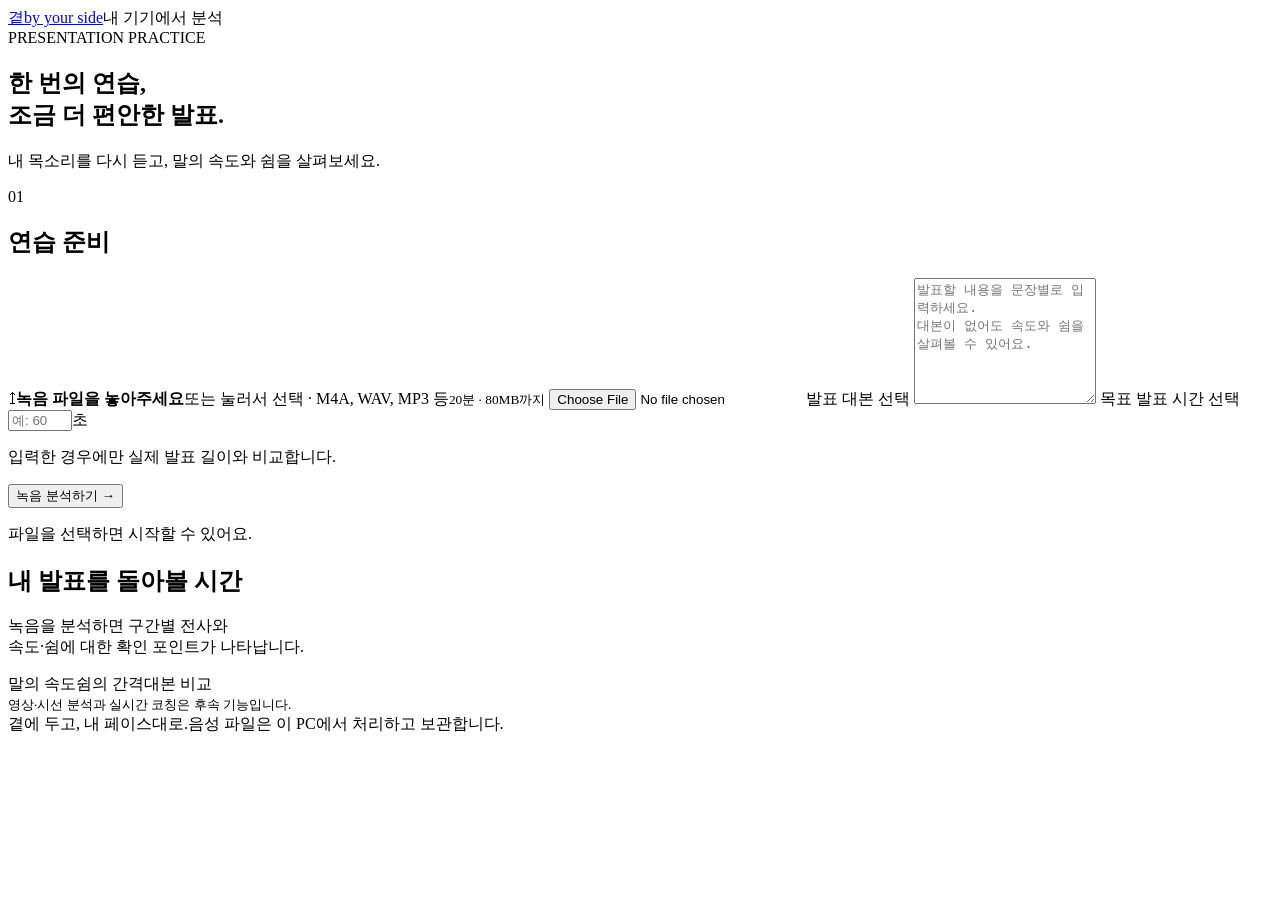
==== web/index.html @ 57f4d247 "feat: add local audio rehearsal review MVP" ====
<!doctype html>
<html lang="ko">
<head>
  <meta charset="utf-8"><meta name="viewport" content="width=device-width,initial-scale=1">
  <title>곁 · 발표 연습</title><link rel="stylesheet" href="/styles.css">
</head>
<body>
  <header class="topbar"><a class="brand" href="/">곁<span>by your side</span></a><span class="privacy"><i></i>내 기기에서 분석</span></header>
  <main>
    <section class="intro"><span class="eyebrow">PRESENTATION PRACTICE</span><h1>한 번의 연습,<br>조금 더 편안한 발표.</h1><p>내 목소리를 다시 듣고, 말의 속도와 쉼을 살펴보세요.</p></section>
    <section class="workspace">
      <aside class="setup card">
        <div class="section-title"><span class="step">01</span><h2>연습 준비</h2></div>
        <label class="dropzone" id="dropzone" for="audio-file"><span class="upload-icon">↥</span><strong id="file-label">녹음 파일을 놓아주세요</strong><span>또는 눌러서 선택 · M4A, WAV, MP3 등</span><small>20분 · 80MB까지</small></label>
        <input id="audio-file" class="file-input" type="file" accept="audio/*,.m4a,.webm" aria-label="녹음 파일 선택">
        <label class="field-label" for="script">발표 대본 <span>선택</span></label>
        <textarea id="script" rows="8" maxlength="12000" placeholder="발표할 내용을 문장별로 입력하세요.&#10;대본이 없어도 속도와 쉼을 살펴볼 수 있어요."></textarea>
        <label class="field-label" for="target">목표 발표 시간 <span>선택</span></label>
        <div class="duration-input"><input id="target" type="number" min="1" max="7200" step="1" placeholder="예: 60"><span>초</span></div>
        <p class="field-help">입력한 경우에만 실제 발표 길이와 비교합니다.</p>
        <button id="analyze" class="button primary" type="button">녹음 분석하기 <span>→</span></button>
        <button id="demo" class="button secondary" type="button" hidden>보내준 첫 녹음으로 살펴보기</button>
        <p id="status" class="status" role="status" aria-live="polite">파일을 선택하면 시작할 수 있어요.</p>
      </aside>
      <section class="results" aria-label="발표 분석 결과">
        <div id="empty" class="empty card"><div class="empty-wave" aria-hidden="true"><i></i><i></i><i></i><i></i><i></i><i></i><i></i></div><h2>내 발표를 돌아볼 시간</h2><p>녹음을 분석하면 구간별 전사와<br>속도·쉼에 대한 확인 포인트가 나타납니다.</p><div class="empty-tags"><span>말의 속도</span><span>쉼의 간격</span><span>대본 비교</span></div><small>영상·시선 분석과 실시간 코칭은 후속 기능입니다.</small></div>
        <div id="review" hidden>
          <div class="review-heading"><div><span class="eyebrow">YOUR REHEARSAL</span><h2 id="review-title">내 연습 기록</h2></div><a id="download" class="text-link">결과 저장 ↓</a></div>
          <div id="summary" class="stats"></div>
          <section class="player card"><div class="player-heading"><strong>다시 듣기</strong><span id="play-time">00:00</span></div><div id="timeline" class="timeline" aria-label="발화 구간"></div><audio id="player" controls preload="metadata"></audio><p>구간을 누르면 해당 위치부터 재생합니다.</p></section>
          <div id="warnings" class="warnings"></div>
          <div class="tabs" role="tablist"><button id="tab-transcript" class="selected" role="tab" aria-selected="true" aria-controls="transcript-panel">발화와 쉼</button><button id="tab-comparison" role="tab" aria-selected="false" aria-controls="comparison-panel">대본 비교</button></div>
          <section id="transcript-panel" role="tabpanel" aria-labelledby="tab-transcript"><div class="panel-intro"><p>전사가 다르면 직접 수정해 주세요.<br><small>수정한 글자로 속도를 다시 계산하며, 시간 경계는 그대로 유지합니다.</small></p><button id="save" class="button small">수정 반영</button></div><div id="segments"></div></section>
          <section id="comparison-panel" role="tabpanel" aria-labelledby="tab-comparison" hidden><p class="comparison-note">표현의 유사도를 비교한 결과입니다. ‘확인 필요’는 내용을 빠뜨렸다는 뜻이 아닙니다.</p><div id="comparisons"></div><button id="recompare" class="button secondary">왼쪽 대본·목표 시간으로 다시 비교</button></section>
          <details class="method"><summary>분석 기준과 현재 한계</summary><div id="methods"></div><p>종합 점수나 시선 평가는 제공하지 않습니다. 저장된 파일 분석 결과이며 실제 보드 성능이나 실시간 발표 속도를 나타내지 않습니다.</p></details>
        </div>
      </section>
    </section>
    <footer>곁에 두고, 내 페이스대로.<span>음성 파일은 이 PC에서 처리하고 보관합니다.</span></footer>
  </main>
  <script src="/app.js" defer></script>
</body>
</html>
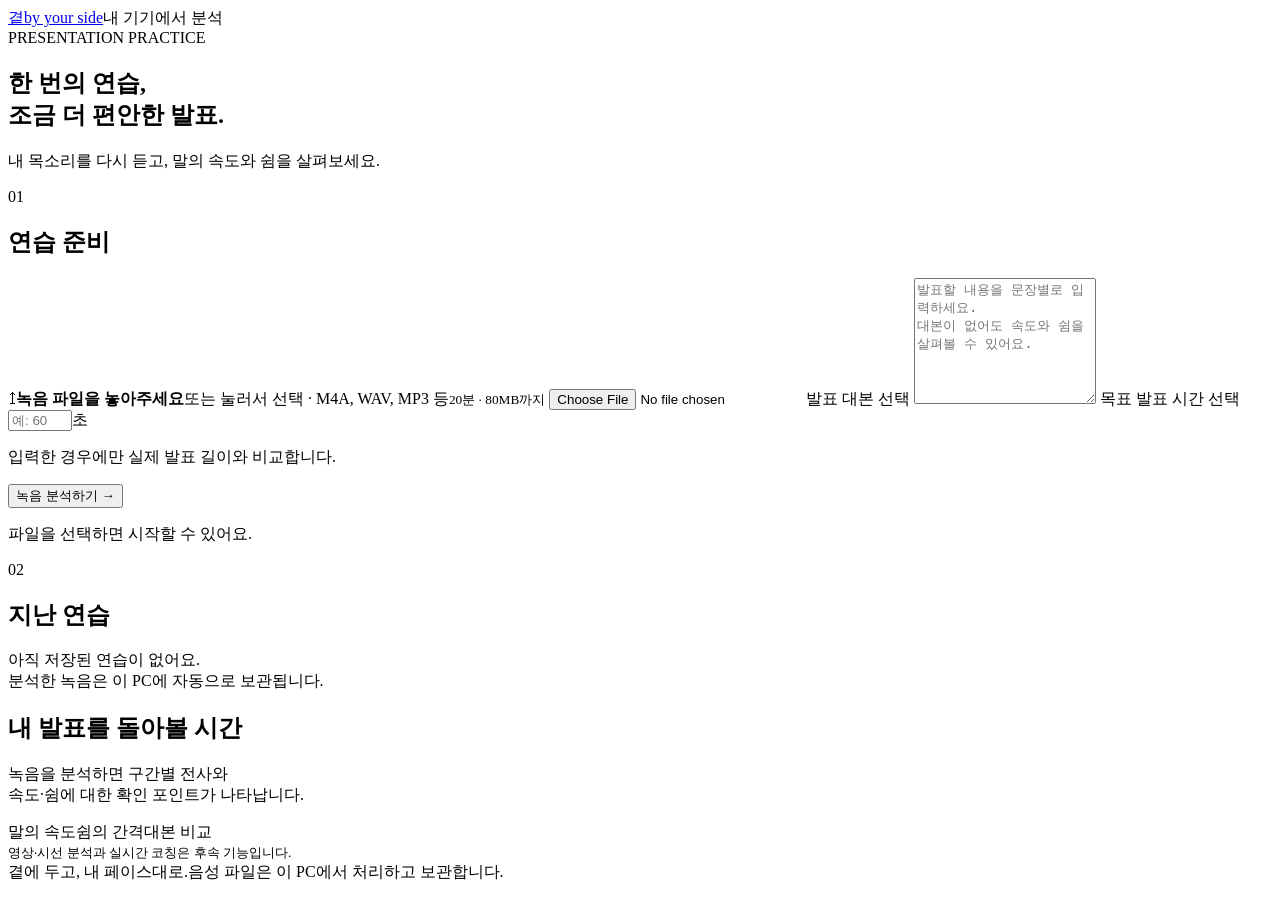
==== commit 7f4adaf4: "feat: add rehearsal history list with SQLite index - src/review_db.py: SQLite index (review, segment" ====
--- a/web/index.html
+++ b/web/index.html
@@ -9,6 +9,7 @@
   <main>
     <section class="intro"><span class="eyebrow">PRESENTATION PRACTICE</span><h1>한 번의 연습,<br>조금 더 편안한 발표.</h1><p>내 목소리를 다시 듣고, 말의 속도와 쉼을 살펴보세요.</p></section>
     <section class="workspace">
+      <div class="sidebar">
       <aside class="setup card">
         <div class="section-title"><span class="step">01</span><h2>연습 준비</h2></div>
         <label class="dropzone" id="dropzone" for="audio-file"><span class="upload-icon">↥</span><strong id="file-label">녹음 파일을 놓아주세요</strong><span>또는 눌러서 선택 · M4A, WAV, MP3 등</span><small>20분 · 80MB까지</small></label>
@@ -22,10 +23,16 @@
         <button id="demo" class="button secondary" type="button" hidden>보내준 첫 녹음으로 살펴보기</button>
         <p id="status" class="status" role="status" aria-live="polite">파일을 선택하면 시작할 수 있어요.</p>
       </aside>
+      <section class="history card" aria-labelledby="history-title">
+        <div class="section-title"><span class="step">02</span><h2 id="history-title">지난 연습</h2><span id="history-count" class="history-count"></span></div>
+        <ol id="history-list" class="history-list"></ol>
+        <p id="history-empty" class="history-empty">아직 저장된 연습이 없어요.<br>분석한 녹음은 이 PC에 자동으로 보관됩니다.</p>
+      </section>
+      </div>
       <section class="results" aria-label="발표 분석 결과">
         <div id="empty" class="empty card"><div class="empty-wave" aria-hidden="true"><i></i><i></i><i></i><i></i><i></i><i></i><i></i></div><h2>내 발표를 돌아볼 시간</h2><p>녹음을 분석하면 구간별 전사와<br>속도·쉼에 대한 확인 포인트가 나타납니다.</p><div class="empty-tags"><span>말의 속도</span><span>쉼의 간격</span><span>대본 비교</span></div><small>영상·시선 분석과 실시간 코칭은 후속 기능입니다.</small></div>
         <div id="review" hidden>
-          <div class="review-heading"><div><span class="eyebrow">YOUR REHEARSAL</span><h2 id="review-title">내 연습 기록</h2></div><a id="download" class="text-link">결과 저장 ↓</a></div>
+          <div class="review-heading"><div class="title-wrap"><span class="eyebrow">YOUR REHEARSAL</span><input id="review-title" class="title-input" maxlength="80" aria-label="연습 제목 (눌러서 바꾸기)" title="눌러서 제목 바꾸기"></div><a id="download" class="text-link">결과 저장 ↓</a></div>
           <div id="summary" class="stats"></div>
           <section class="player card"><div class="player-heading"><strong>다시 듣기</strong><span id="play-time">00:00</span></div><div id="timeline" class="timeline" aria-label="발화 구간"></div><audio id="player" controls preload="metadata"></audio><p>구간을 누르면 해당 위치부터 재생합니다.</p></section>
           <div id="warnings" class="warnings"></div>
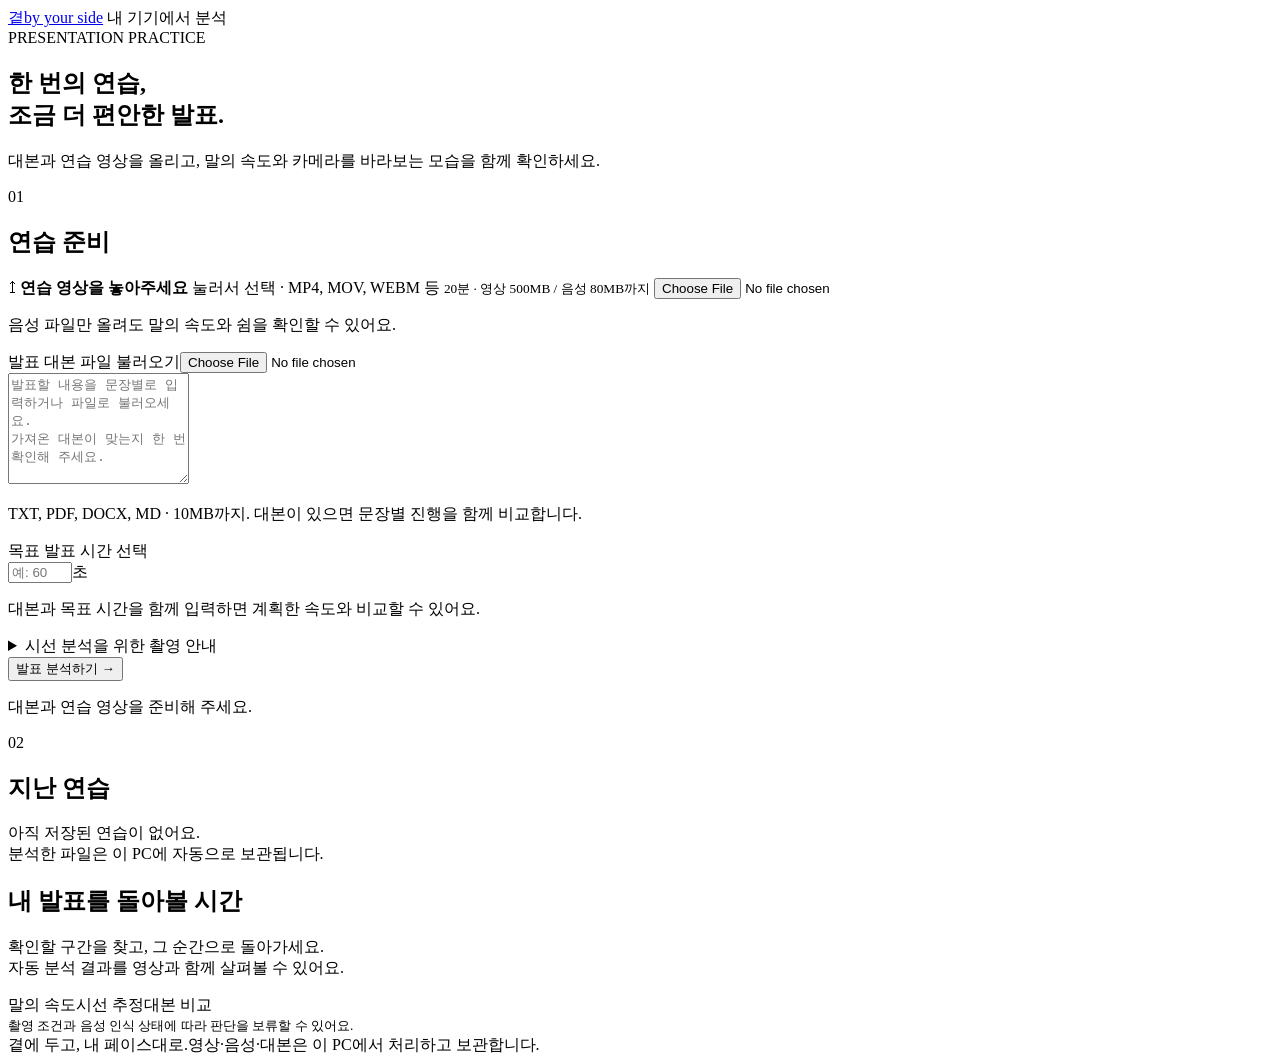
==== commit aeac5950: "feat: preserve video rehearsal review and week 6 presentation" ====
--- a/web/index.html
+++ b/web/index.html
@@ -1,49 +1,102 @@
 <!doctype html>
 <html lang="ko">
 <head>
-  <meta charset="utf-8"><meta name="viewport" content="width=device-width,initial-scale=1">
-  <title>곁 · 발표 연습</title><link rel="stylesheet" href="/styles.css">
+  <meta charset="utf-8">
+  <meta name="viewport" content="width=device-width, initial-scale=1">
+  <title>곁 · 발표 연습</title>
+  <link rel="stylesheet" href="/styles.css">
 </head>
 <body>
-  <header class="topbar"><a class="brand" href="/">곁<span>by your side</span></a><span class="privacy"><i></i>내 기기에서 분석</span></header>
+  <header class="topbar">
+    <a class="brand" href="/">곁<span>by your side</span></a>
+    <span class="privacy"><i aria-hidden="true"></i>내 기기에서 분석</span>
+  </header>
   <main>
-    <section class="intro"><span class="eyebrow">PRESENTATION PRACTICE</span><h1>한 번의 연습,<br>조금 더 편안한 발표.</h1><p>내 목소리를 다시 듣고, 말의 속도와 쉼을 살펴보세요.</p></section>
+    <section class="intro">
+      <span class="eyebrow">PRESENTATION PRACTICE</span>
+      <h1>한 번의 연습,<br>조금 더 편안한 발표.</h1>
+      <p>대본과 연습 영상을 올리고, 말의 속도와 카메라를 바라보는 모습을 함께 확인하세요.</p>
+    </section>
     <section class="workspace">
       <div class="sidebar">
-      <aside class="setup card">
-        <div class="section-title"><span class="step">01</span><h2>연습 준비</h2></div>
-        <label class="dropzone" id="dropzone" for="audio-file"><span class="upload-icon">↥</span><strong id="file-label">녹음 파일을 놓아주세요</strong><span>또는 눌러서 선택 · M4A, WAV, MP3 등</span><small>20분 · 80MB까지</small></label>
-        <input id="audio-file" class="file-input" type="file" accept="audio/*,.m4a,.webm" aria-label="녹음 파일 선택">
-        <label class="field-label" for="script">발표 대본 <span>선택</span></label>
-        <textarea id="script" rows="8" maxlength="12000" placeholder="발표할 내용을 문장별로 입력하세요.&#10;대본이 없어도 속도와 쉼을 살펴볼 수 있어요."></textarea>
-        <label class="field-label" for="target">목표 발표 시간 <span>선택</span></label>
-        <div class="duration-input"><input id="target" type="number" min="1" max="7200" step="1" placeholder="예: 60"><span>초</span></div>
-        <p class="field-help">입력한 경우에만 실제 발표 길이와 비교합니다.</p>
-        <button id="analyze" class="button primary" type="button">녹음 분석하기 <span>→</span></button>
-        <button id="demo" class="button secondary" type="button" hidden>보내준 첫 녹음으로 살펴보기</button>
-        <p id="status" class="status" role="status" aria-live="polite">파일을 선택하면 시작할 수 있어요.</p>
-      </aside>
-      <section class="history card" aria-labelledby="history-title">
-        <div class="section-title"><span class="step">02</span><h2 id="history-title">지난 연습</h2><span id="history-count" class="history-count"></span></div>
-        <ol id="history-list" class="history-list"></ol>
-        <p id="history-empty" class="history-empty">아직 저장된 연습이 없어요.<br>분석한 녹음은 이 PC에 자동으로 보관됩니다.</p>
-      </section>
+        <aside class="setup card" aria-labelledby="setup-title">
+          <div class="section-title"><span class="step">01</span><h2 id="setup-title">연습 준비</h2></div>
+          <label class="dropzone" id="dropzone" for="audio-file">
+            <span class="upload-icon" aria-hidden="true">↥</span>
+            <strong id="file-label">연습 영상을 놓아주세요</strong>
+            <span>눌러서 선택 · MP4, MOV, WEBM 등</span>
+            <small>20분 · 영상 500MB / 음성 80MB까지</small>
+            <input id="audio-file" class="file-input" type="file" accept="video/*,audio/*,.m4a,.mkv,.webm" aria-label="연습 영상 또는 녹음 파일 선택">
+          </label>
+          <p class="field-help upload-help">음성 파일만 올려도 말의 속도와 쉼을 확인할 수 있어요.</p>
+          <div class="field-heading">
+            <label class="field-label" for="script">발표 대본</label>
+            <label class="file-button" for="script-file">파일 불러오기<input id="script-file" class="file-input" type="file" accept=".txt,.md,.pdf,.docx" aria-label="대본 파일 불러오기"></label>
+          </div>
+          <textarea id="script" rows="7" maxlength="12000" placeholder="발표할 내용을 문장별로 입력하거나 파일로 불러오세요.&#10;가져온 대본이 맞는지 한 번 확인해 주세요." aria-describedby="script-help"></textarea>
+          <p id="script-help" class="field-help">TXT, PDF, DOCX, MD · 10MB까지. 대본이 있으면 문장별 진행을 함께 비교합니다.</p>
+          <label class="field-label" for="target">목표 발표 시간 <span>선택</span></label>
+          <div class="duration-input"><input id="target" type="number" min="1" max="7200" step="1" placeholder="예: 60"><span>초</span></div>
+          <p class="field-help">대본과 목표 시간을 함께 입력하면 계획한 속도와 비교할 수 있어요.</p>
+          <details class="recording-guide">
+            <summary>시선 분석을 위한 촬영 안내</summary>
+            <p>카메라를 눈높이 정면에 두고, 한 사람의 얼굴과 양쪽 눈이 충분히 크게 보이게 촬영해 주세요.</p>
+            <p>카메라 방향을 기준으로 추정합니다. 안경 반사·가림·옆면 촬영에서는 판단이 어려울 수 있어요. 실제 청중과의 눈맞춤을 확정하는 평가는 아니에요.</p>
+          </details>
+          <button id="analyze" class="button primary" type="button">발표 분석하기 <span aria-hidden="true">→</span></button>
+          <button id="demo" class="button secondary" type="button" hidden>보내준 첫 녹음으로 살펴보기</button>
+          <p id="status" class="status" role="status" aria-live="polite">대본과 연습 영상을 준비해 주세요.</p>
+        </aside>
+        <section class="history card" aria-labelledby="history-title">
+          <div class="section-title"><span class="step">02</span><h2 id="history-title">지난 연습</h2><span id="history-count" class="history-count"></span></div>
+          <ol id="history-list" class="history-list"></ol>
+          <p id="history-empty" class="history-empty">아직 저장된 연습이 없어요.<br>분석한 파일은 이 PC에 자동으로 보관됩니다.</p>
+        </section>
       </div>
-      <section class="results" aria-label="발표 분석 결과">
-        <div id="empty" class="empty card"><div class="empty-wave" aria-hidden="true"><i></i><i></i><i></i><i></i><i></i><i></i><i></i></div><h2>내 발표를 돌아볼 시간</h2><p>녹음을 분석하면 구간별 전사와<br>속도·쉼에 대한 확인 포인트가 나타납니다.</p><div class="empty-tags"><span>말의 속도</span><span>쉼의 간격</span><span>대본 비교</span></div><small>영상·시선 분석과 실시간 코칭은 후속 기능입니다.</small></div>
+      <section class="results" aria-label="발표 분석 결과" aria-busy="false">
+        <div id="empty" class="empty card">
+          <div class="empty-wave" aria-hidden="true"><i></i><i></i><i></i><i></i><i></i><i></i><i></i></div>
+          <h2>내 발표를 돌아볼 시간</h2>
+          <p>확인할 구간을 찾고, 그 순간으로 돌아가세요.<br>자동 분석 결과를 영상과 함께 살펴볼 수 있어요.</p>
+          <div class="empty-tags"><span>말의 속도</span><span>시선 추정</span><span>대본 비교</span></div>
+          <small>촬영 조건과 음성 인식 상태에 따라 판단을 보류할 수 있어요.</small>
+        </div>
         <div id="review" hidden>
-          <div class="review-heading"><div class="title-wrap"><span class="eyebrow">YOUR REHEARSAL</span><input id="review-title" class="title-input" maxlength="80" aria-label="연습 제목 (눌러서 바꾸기)" title="눌러서 제목 바꾸기"></div><a id="download" class="text-link">결과 저장 ↓</a></div>
+          <div class="review-heading">
+            <div class="title-wrap"><span class="eyebrow">YOUR REHEARSAL</span><input id="review-title" class="title-input" maxlength="80" aria-label="연습 제목 (눌러서 바꾸기)" title="눌러서 제목 바꾸기"></div>
+            <a id="download" class="text-link">결과 저장 ↓</a>
+          </div>
+          <div id="verdicts" class="verdicts" aria-label="말하기와 시선 분석 요약"></div>
           <div id="summary" class="stats"></div>
-          <section class="player card"><div class="player-heading"><strong>다시 듣기</strong><span id="play-time">00:00</span></div><div id="timeline" class="timeline" aria-label="발화 구간"></div><audio id="player" controls preload="metadata"></audio><p>구간을 누르면 해당 위치부터 재생합니다.</p></section>
-          <div id="warnings" class="warnings"></div>
-          <div class="tabs" role="tablist"><button id="tab-transcript" class="selected" role="tab" aria-selected="true" aria-controls="transcript-panel">발화와 쉼</button><button id="tab-comparison" role="tab" aria-selected="false" aria-controls="comparison-panel">대본 비교</button></div>
-          <section id="transcript-panel" role="tabpanel" aria-labelledby="tab-transcript"><div class="panel-intro"><p>전사가 다르면 직접 수정해 주세요.<br><small>수정한 글자로 속도를 다시 계산하며, 시간 경계는 그대로 유지합니다.</small></p><button id="save" class="button small">수정 반영</button></div><div id="segments"></div></section>
-          <section id="comparison-panel" role="tabpanel" aria-labelledby="tab-comparison" hidden><p class="comparison-note">표현의 유사도를 비교한 결과입니다. ‘확인 필요’는 내용을 빠뜨렸다는 뜻이 아닙니다.</p><div id="comparisons"></div><button id="recompare" class="button secondary">왼쪽 대본·목표 시간으로 다시 비교</button></section>
-          <details class="method"><summary>분석 기준과 현재 한계</summary><div id="methods"></div><p>종합 점수나 시선 평가는 제공하지 않습니다. 저장된 파일 분석 결과이며 실제 보드 성능이나 실시간 발표 속도를 나타내지 않습니다.</p></details>
+          <section class="player card" aria-label="발표 다시 보기">
+            <div class="player-heading"><strong id="player-label">다시 보기</strong><span id="play-time">00:00</span></div>
+            <video id="video-player" controls preload="metadata" playsinline hidden aria-label="발표 영상 재생"></video>
+            <div id="timeline" class="timeline" aria-label="발화 구간"></div>
+            <audio id="player" controls preload="metadata" aria-label="발표 음성 재생"></audio>
+            <p>확인할 구간이나 시간 버튼을 누르면 해당 위치부터 재생합니다.</p>
+          </section>
+          <div id="warnings" class="warnings" aria-label="분석 안내"></div>
+          <div class="tabs" role="tablist" aria-label="분석 내용">
+            <button id="tab-feedback" class="selected" type="button" role="tab" aria-selected="true" aria-controls="feedback-panel" tabindex="0">확인할 구간</button>
+            <button id="tab-transcript" type="button" role="tab" aria-selected="false" aria-controls="transcript-panel" tabindex="-1">발화와 쉼</button>
+            <button id="tab-comparison" type="button" role="tab" aria-selected="false" aria-controls="comparison-panel" tabindex="-1">대본 비교</button>
+          </div>
+          <section id="feedback-panel" role="tabpanel" aria-labelledby="tab-feedback" tabindex="0">
+            <section class="feedback-section" aria-labelledby="pace-title"><h3 id="pace-title">말의 속도</h3><p id="pace-description" class="section-description"></p><p id="pace-target" class="reference-note" hidden></p><div id="pace-intervals" class="feedback-list"></div><p id="pace-next-step" class="field-help"></p></section>
+            <section class="feedback-section" aria-labelledby="gaze-title"><h3 id="gaze-title">카메라 방향·시선 추정</h3><p id="gaze-description" class="section-description"></p><div id="gaze-measurements" class="measurement-list"></div><div id="gaze-intervals" class="feedback-list"></div><p id="gaze-note" class="field-help"></p></section>
+          </section>
+          <section id="transcript-panel" role="tabpanel" aria-labelledby="tab-transcript" tabindex="0" hidden>
+            <div class="panel-intro"><p>전사가 다르면 직접 수정해 주세요.<br><small>수정한 글자로 속도를 다시 계산하며, 시간 경계는 그대로 유지합니다.</small></p><button id="save" class="button small" type="button">수정 반영</button></div>
+            <div id="segments"></div>
+          </section>
+          <section id="comparison-panel" role="tabpanel" aria-labelledby="tab-comparison" tabindex="0" hidden>
+            <p class="comparison-note">표현의 유사도를 비교한 결과입니다. ‘확인 필요’는 내용을 빠뜨렸다는 뜻이 아닙니다.</p><div id="comparisons"></div><button id="recompare" class="button secondary" type="button">입력한 대본·목표 시간으로 다시 비교</button>
+          </section>
+          <details class="method"><summary>분석 기준과 현재 한계</summary><div id="methods"></div><p>자동 분석은 연습을 돌아보기 위한 참고 자료입니다. 종합 점수를 매기지 않으며, 저장된 파일 분석 결과는 보드에서의 실시간 성능을 나타내지 않습니다.</p></details>
         </div>
       </section>
     </section>
-    <footer>곁에 두고, 내 페이스대로.<span>음성 파일은 이 PC에서 처리하고 보관합니다.</span></footer>
+    <footer>곁에 두고, 내 페이스대로.<span>영상·음성·대본은 이 PC에서 처리하고 보관합니다.</span></footer>
   </main>
   <script src="/app.js" defer></script>
 </body>
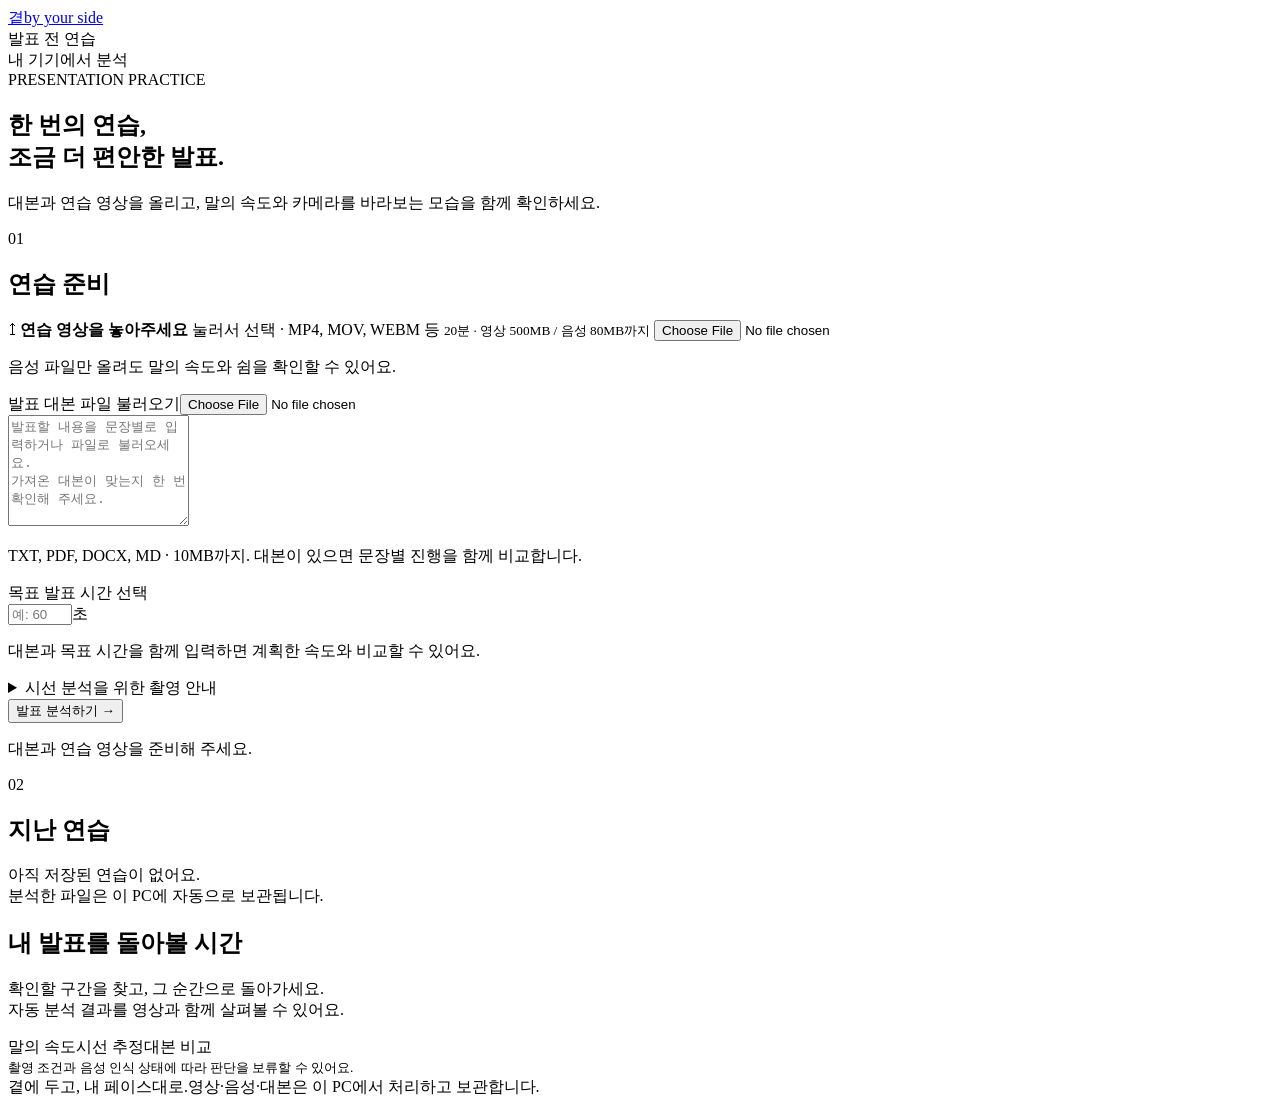
==== commit 46165cdb: "feat: unify top stage navigation across practice, live and after pages All three screens now share t" ====
--- a/web/index.html
+++ b/web/index.html
@@ -9,6 +9,7 @@
 <body>
   <header class="topbar">
     <a class="brand" href="/">곁<span>by your side</span></a>
+    <nav class="stage-nav" aria-label="단계 이동"><a id="presentation-link" hidden>발표 중</a><span aria-current="page">발표 전 연습</span><a id="after-link" hidden>발표 후</a></nav>
     <span class="privacy"><i aria-hidden="true"></i>내 기기에서 분석</span>
   </header>
   <main>
@@ -45,6 +46,8 @@
           </details>
           <button id="analyze" class="button primary" type="button">발표 분석하기 <span aria-hidden="true">→</span></button>
           <button id="demo" class="button secondary" type="button" hidden>보내준 첫 녹음으로 살펴보기</button>
+          <button id="prepare-live" class="button secondary" type="button" hidden>이 대본으로 발표 준비</button>
+          <p id="live-help" class="field-help" hidden>대본과 목표 시간을 발표 중 화면으로 전달합니다. 발표는 자동으로 시작하지 않아요.</p>
           <p id="status" class="status" role="status" aria-live="polite">대본과 연습 영상을 준비해 주세요.</p>
         </aside>
         <section class="history card" aria-labelledby="history-title">
@@ -80,6 +83,7 @@
             <button id="tab-feedback" class="selected" type="button" role="tab" aria-selected="true" aria-controls="feedback-panel" tabindex="0">확인할 구간</button>
             <button id="tab-transcript" type="button" role="tab" aria-selected="false" aria-controls="transcript-panel" tabindex="-1">발화와 쉼</button>
             <button id="tab-comparison" type="button" role="tab" aria-selected="false" aria-controls="comparison-panel" tabindex="-1">대본 비교</button>
+            <button id="tab-qa" type="button" role="tab" aria-selected="false" aria-controls="qa-panel" tabindex="-1">예상 질문</button>
           </div>
           <section id="feedback-panel" role="tabpanel" aria-labelledby="tab-feedback" tabindex="0">
             <section class="feedback-section" aria-labelledby="pace-title"><h3 id="pace-title">말의 속도</h3><p id="pace-description" class="section-description"></p><p id="pace-target" class="reference-note" hidden></p><div id="pace-intervals" class="feedback-list"></div><p id="pace-next-step" class="field-help"></p></section>
@@ -92,6 +96,13 @@
           <section id="comparison-panel" role="tabpanel" aria-labelledby="tab-comparison" tabindex="0" hidden>
             <p class="comparison-note">표현의 유사도를 비교한 결과입니다. ‘확인 필요’는 내용을 빠뜨렸다는 뜻이 아닙니다.</p><div id="comparisons"></div><button id="recompare" class="button secondary" type="button">입력한 대본·목표 시간으로 다시 비교</button>
           </section>
+          <section id="qa-panel" role="tabpanel" aria-labelledby="tab-qa" tabindex="0" hidden>
+            <div class="panel-intro"><p>발표 후 나올 만한 질문과 답변 포인트입니다.<br><small>대본과 이번 연습 결과를 바탕으로 만든 초안이에요. 내 답변을 적어 두면 발표 중 화면에서도 볼 수 있어요.</small></p>
+              <div class="qa-actions"><button id="qa-generate" class="button small" type="button">예상 질문 만들기</button><button id="qa-save" class="button small secondary" type="button" hidden>답변 메모 저장</button></div></div>
+            <p id="qa-meta" class="field-help"></p>
+            <div id="qa-list" class="qa-list"></div>
+            <p id="qa-limitations" class="comparison-note"></p>
+          </section>
           <details class="method"><summary>분석 기준과 현재 한계</summary><div id="methods"></div><p>자동 분석은 연습을 돌아보기 위한 참고 자료입니다. 종합 점수를 매기지 않으며, 저장된 파일 분석 결과는 보드에서의 실시간 성능을 나타내지 않습니다.</p></details>
         </div>
       </section>
